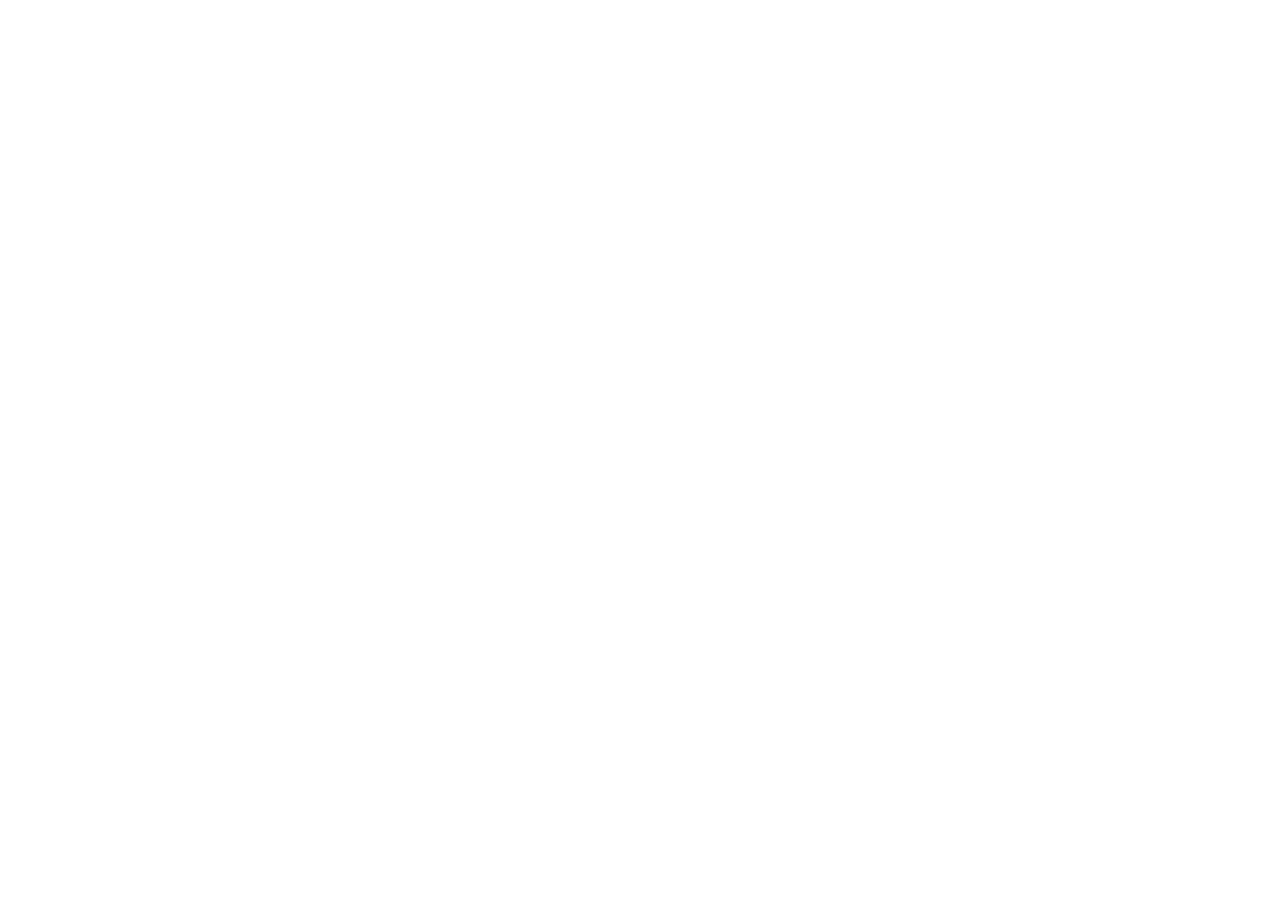
==== index.html @ f38c6c77 "build: add base project files" ====
<!DOCTYPE html>
<html lang="en">
<head>
    <meta charset="UTF-8">
    <meta name="viewport" content="width=device-width, initial-scale=1.0">
    <title>Document</title>

    <!-- css -->
     <link rel="stylesheet" href="css/style.css">
</head>
<body>
    

    <!-- JS -->
     <script type="text/javascript" src="js/script.js"></script>
</body>
</html>
---- css/style.css ----
*{
    margin: 0;
    padding: 0;
    box-sizing: border-box;
}
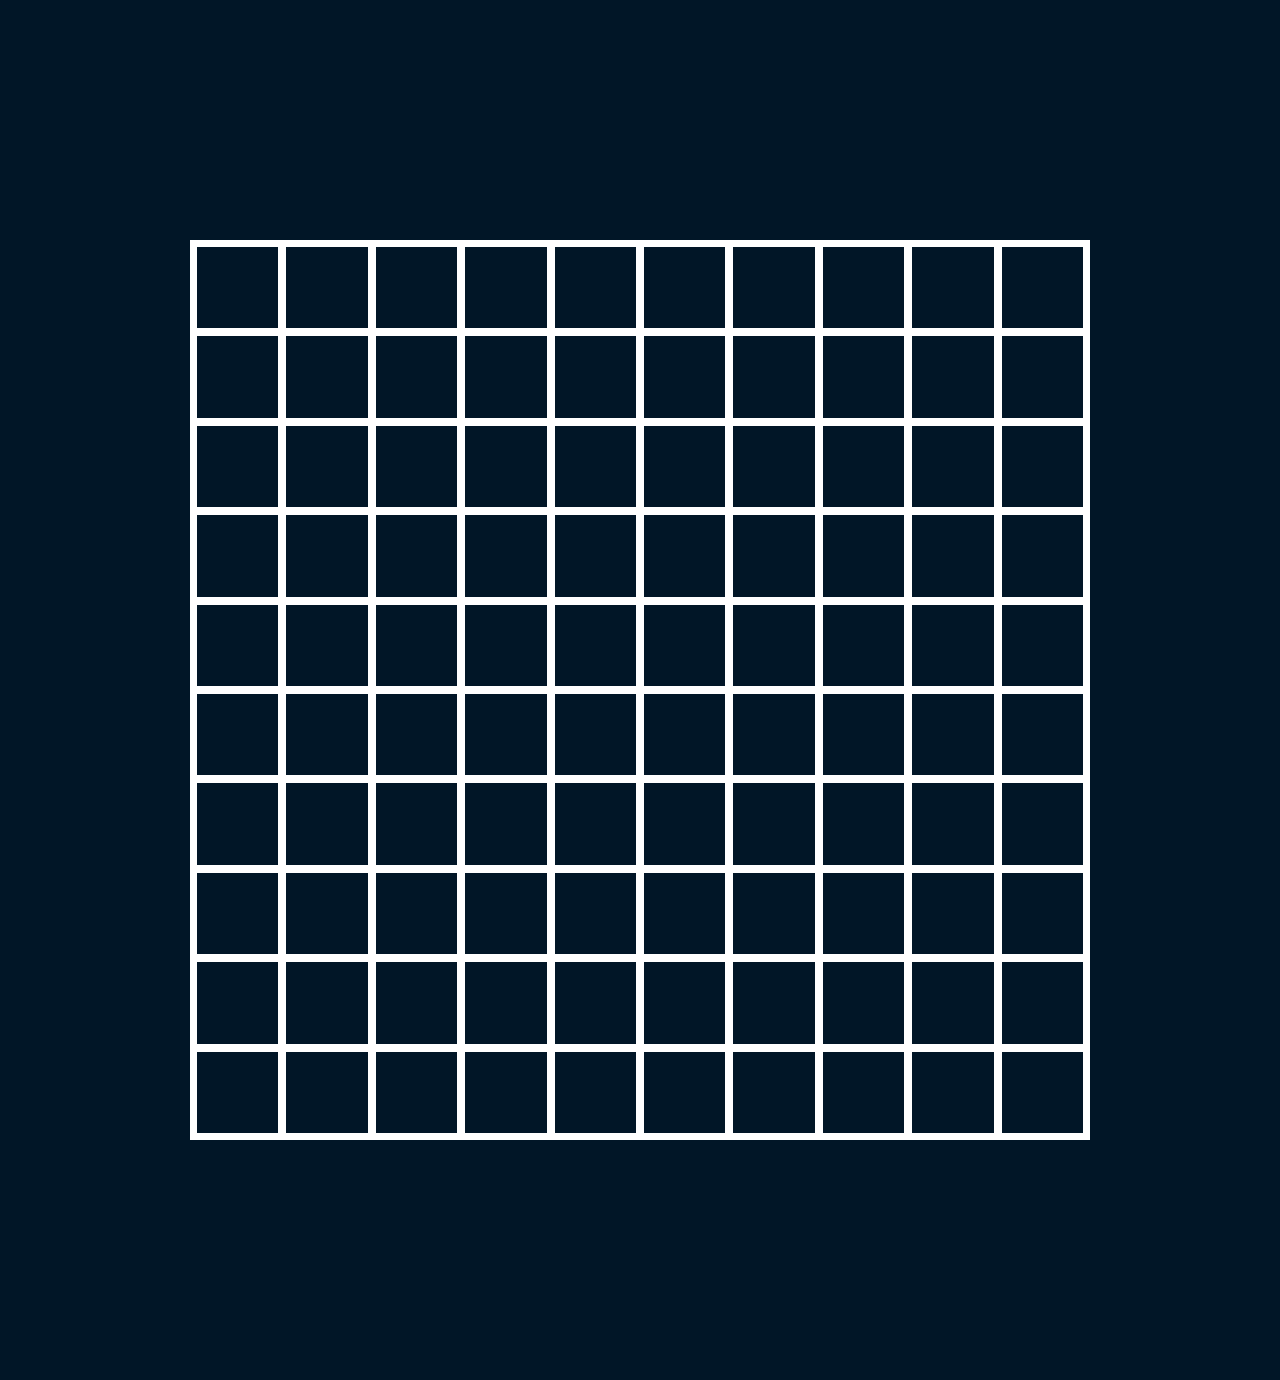
==== commit f08281fd: "feat: layout" ====
--- a/index.html
+++ b/index.html
@@ -10,6 +10,108 @@
 </head>
 <body>
     
+    <div class="container row">
+        <div class="box"></div>
+        <div class="box"></div>
+        <div class="box"></div>
+        <div class="box"></div>
+        <div class="box"></div>
+        <div class="box"></div>
+        <div class="box"></div>
+        <div class="box"></div>
+        <div class="box"></div>
+        <div class="box"></div>
+        <div class="box"></div>
+        <div class="box"></div>
+        <div class="box"></div>
+        <div class="box"></div>
+        <div class="box"></div>
+        <div class="box"></div>
+        <div class="box"></div>
+        <div class="box"></div>
+        <div class="box"></div>
+        <div class="box"></div>
+        <div class="box"></div>
+        <div class="box"></div>
+        <div class="box"></div>
+        <div class="box"></div>
+        <div class="box"></div>
+        <div class="box"></div>
+        <div class="box"></div>
+        <div class="box"></div>
+        <div class="box"></div>
+        <div class="box"></div>
+        <div class="box"></div>
+        <div class="box"></div>
+        <div class="box"></div>
+        <div class="box"></div>
+        <div class="box"></div>
+        <div class="box"></div>
+        <div class="box"></div>
+        <div class="box"></div>
+        <div class="box"></div>
+        <div class="box"></div>
+        <div class="box"></div>
+        <div class="box"></div>
+        <div class="box"></div>
+        <div class="box"></div>
+        <div class="box"></div>
+        <div class="box"></div>
+        <div class="box"></div>
+        <div class="box"></div>
+        <div class="box"></div>
+        <div class="box"></div>
+        <div class="box"></div>
+        <div class="box"></div>
+        <div class="box"></div>
+        <div class="box"></div>
+        <div class="box"></div>
+        <div class="box"></div>
+        <div class="box"></div>
+        <div class="box"></div>
+        <div class="box"></div>
+        <div class="box"></div>
+        <div class="box"></div>
+        <div class="box"></div>
+        <div class="box"></div>
+        <div class="box"></div>
+        <div class="box"></div>
+        <div class="box"></div>
+        <div class="box"></div>
+        <div class="box"></div>
+        <div class="box"></div>
+        <div class="box"></div>
+        <div class="box"></div>
+        <div class="box"></div>
+        <div class="box"></div>
+        <div class="box"></div>
+        <div class="box"></div>
+        <div class="box"></div>
+        <div class="box"></div>
+        <div class="box"></div>
+        <div class="box"></div>
+        <div class="box"></div>
+        <div class="box"></div>
+        <div class="box"></div>
+        <div class="box"></div>
+        <div class="box"></div>
+        <div class="box"></div>
+        <div class="box"></div>
+        <div class="box"></div>
+        <div class="box"></div>
+        <div class="box"></div>
+        <div class="box"></div>
+        <div class="box"></div>
+        <div class="box"></div>
+        <div class="box"></div>
+        <div class="box"></div>
+        <div class="box"></div>
+        <div class="box"></div>
+        <div class="box"></div>
+        <div class="box"></div>
+        <div class="box"></div>
+        <div class="box"></div>
+    </div>
 
     <!-- JS -->
      <script type="text/javascript" src="js/script.js"></script>
--- a/css/style.css
+++ b/css/style.css
@@ -1,5 +1,35 @@
+/* azzeramento parametri */
 *{
     margin: 0;
     padding: 0;
     box-sizing: border-box;
+}
+/* generali */
+body{
+    background-color: rgb(1 22 39);
+}
+
+/* main */
+.container{
+    width: 900px;
+    height: 900px;
+    margin: 15em auto;
+    border: 3px solid white;
+}
+
+/* classe per display flex */
+.row{
+    display: flex;
+    flex-wrap: wrap;
+}
+
+/* classe generica div */
+.box{
+    width: 10%;
+    border: 4px solid white;
+}
+
+/* classe div cliccato */
+.active{
+    background-color: rgb(127 255 212);
 }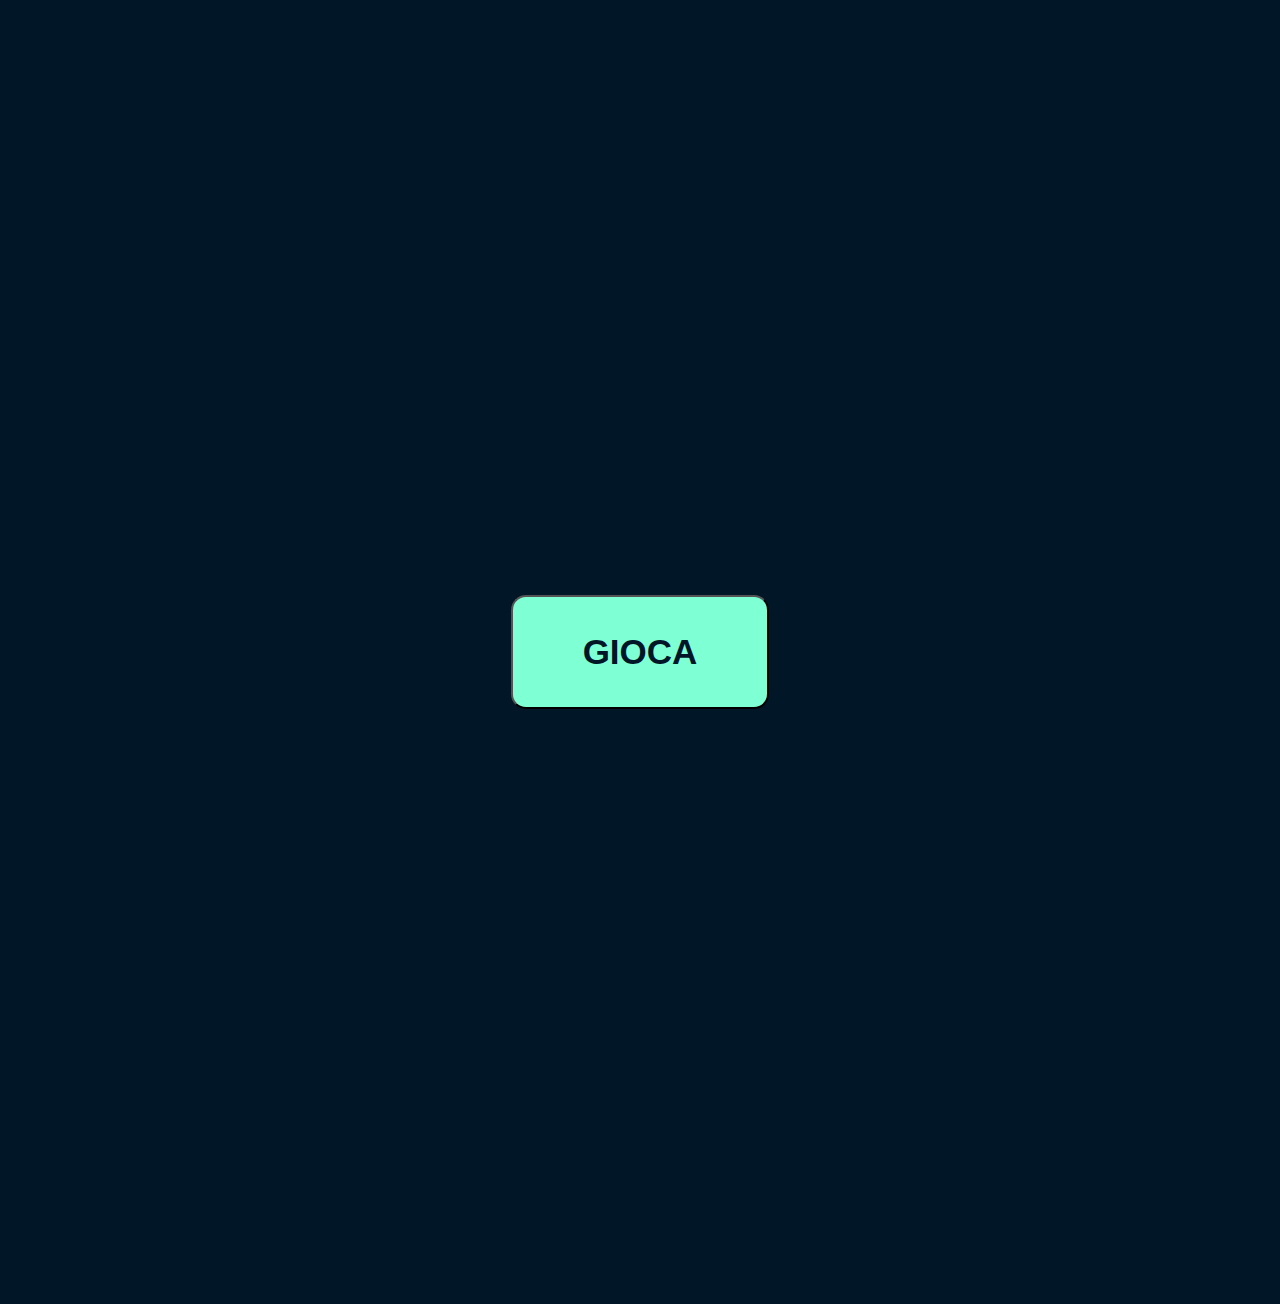
==== commit 95bb96c7: "feat: add play button layout" ====
--- a/index.html
+++ b/index.html
@@ -10,6 +10,8 @@
 </head>
 <body>
     
+    <button id="bottone-gioco">GIOCA</button>
+
     <div class="container row">
         <div class="box"></div>
         <div class="box"></div>
--- a/css/style.css
+++ b/css/style.css
@@ -7,6 +7,7 @@
 /* generali */
 body{
     background-color: rgb(1 22 39);
+    text-align: center;
 }
 
 /* main */
@@ -21,6 +22,7 @@
 .row{
     display: flex;
     flex-wrap: wrap;
+    display: none;
 }
 
 /* classe generica div */
@@ -32,4 +34,15 @@
 /* classe div cliccato */
 .active{
     background-color: rgb(127 255 212);
+}
+
+/* layout bottone */
+#bottone-gioco{
+    margin: 17em 0;
+    font-size: 35px;
+    padding: 1em 2em;
+    border-radius: 15px;
+    font-weight: bold;
+    color: rgb(1 22 39);
+    background-color: rgb(127 255 212);
 }